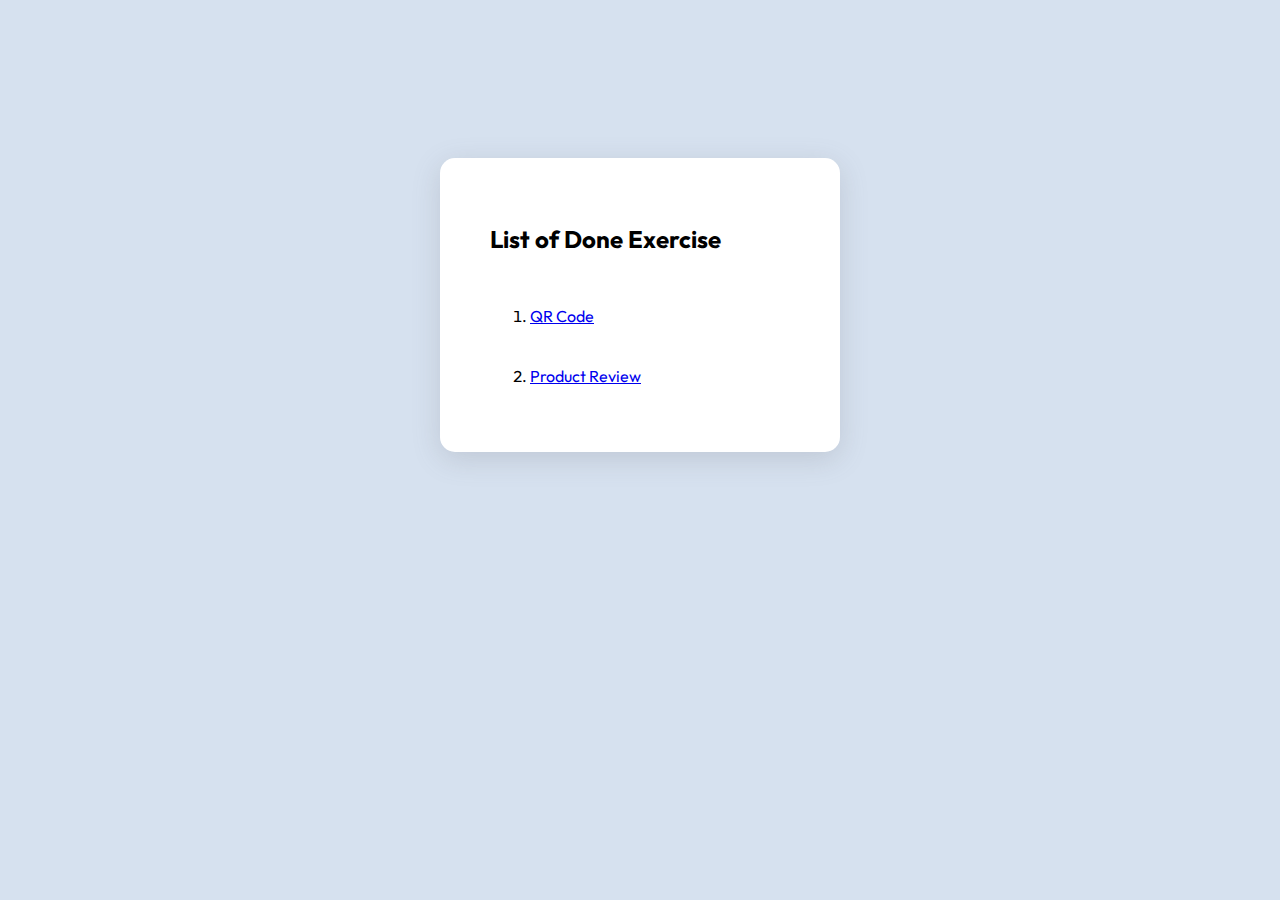
==== index.html @ ad4464ac "initial commit" ====
<!DOCTYPE html>
<html>
  <head> 
    
  <title>Challenge #1 </title>
  <meta name="viewport" content="width=device-width, initial-scale=1.0">
    <link rel="preconnect" href="https://fonts.googleapis.com">
    <link rel="preconnect" href="https://fonts.gstatic.com" crossorigin>
    <link href="https://fonts.googleapis.com/css2?family=Outfit&display=swap" rel="stylesheet">
    <link rel="stylesheet" href="style.css">
  </head>
  <body>
 
    <div id="main">
      
      <p><span class="title"> List of Done Exercise</span></p> <br>
      <ol>
        <li> <a href="qrcode/index.html"> QR Code </a> </li>  <br> <br> 
        <li> <a href="product-preview-challenge/index.html"> Product Review </a> </li> 
      </ol>
    </div>
  </body>

</html>
---- style.css ----
body {
  background-color:#d6e1ef;
  font-family: 'Outfit', sans-serif;
  height:100%;
  display: flex;
  flex-direction: row;
  align-items: center;
  justify-content: center;
}



#main {
  box-shadow: rgba(100, 100, 111, 0.2) 0px 7px 29px 0px;
  width:300px;
  height:auto;
  background-color:white;
  padding: 50px;
  border-radius: 15px;
  margin-top:150px;
  
}
.qr-img {
  object-fit: contain;
  width:100%;
  height: 300px;
  border-radius: 15px;
  
}

#second-div{
  padding: 10px;
}

h1{
  font-size:22px;
  text-align: center;
  
}

.title {
  font-size:24px;
  font-weight: bold;
}

button{
  display: block;
  padding: 15px;
  color: white;
  background-color: black;
  font-family: montserrat;
}
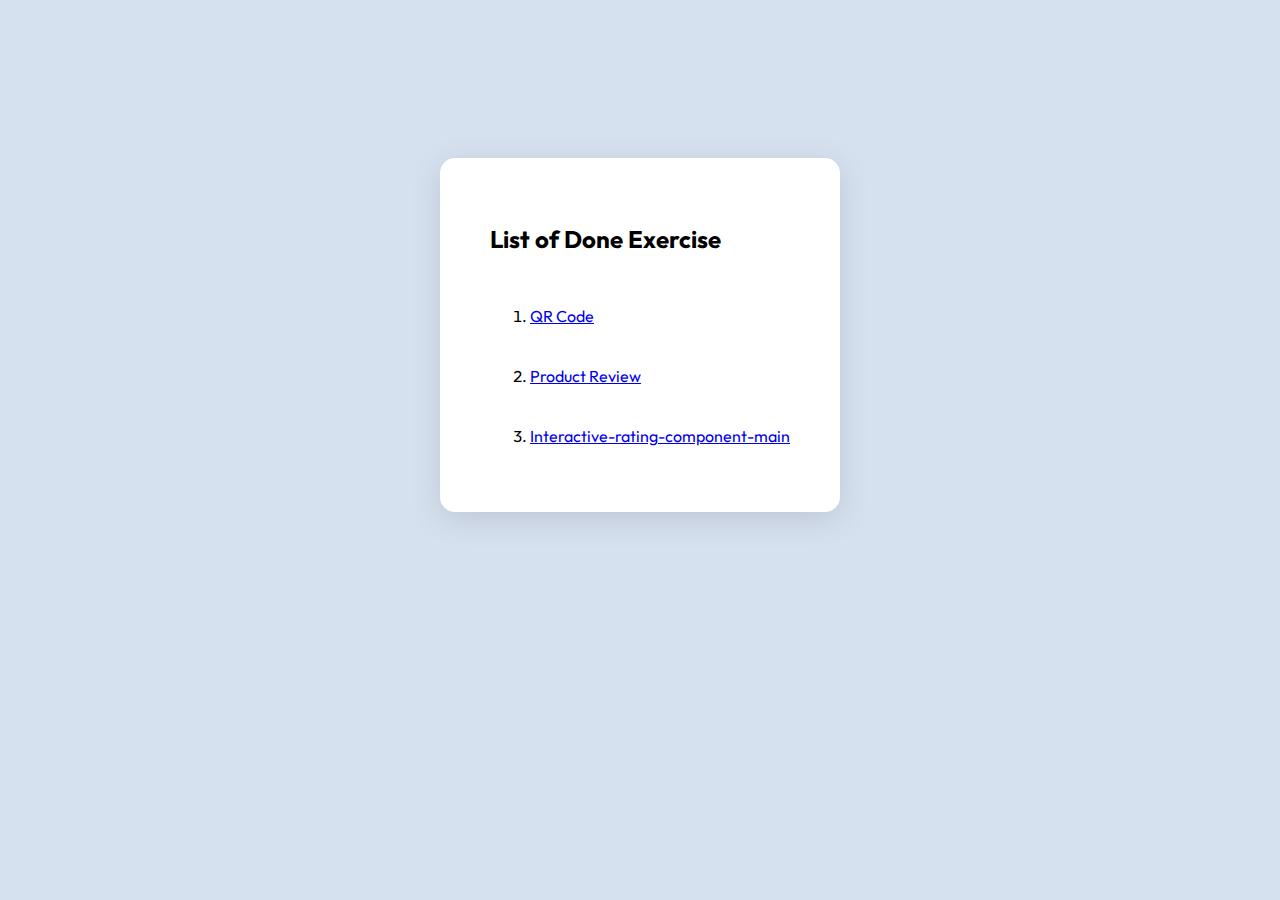
==== commit 197ba243: "add new solution-interactive rating" ====
--- a/index.html
+++ b/index.html
@@ -16,7 +16,8 @@
       <p><span class="title"> List of Done Exercise</span></p> <br>
       <ol>
         <li> <a href="qrcode/index.html"> QR Code </a> </li>  <br> <br> 
-        <li> <a href="product-preview-challenge/index.html"> Product Review </a> </li> 
+        <li> <a href="product-preview-challenge/index.html"> Product Review </a> </li> <br> <br> 
+        <li> <a href="interactive-rating-component-main/index.html">Interactive-rating-component-main</a></li>
       </ol>
     </div>
   </body>
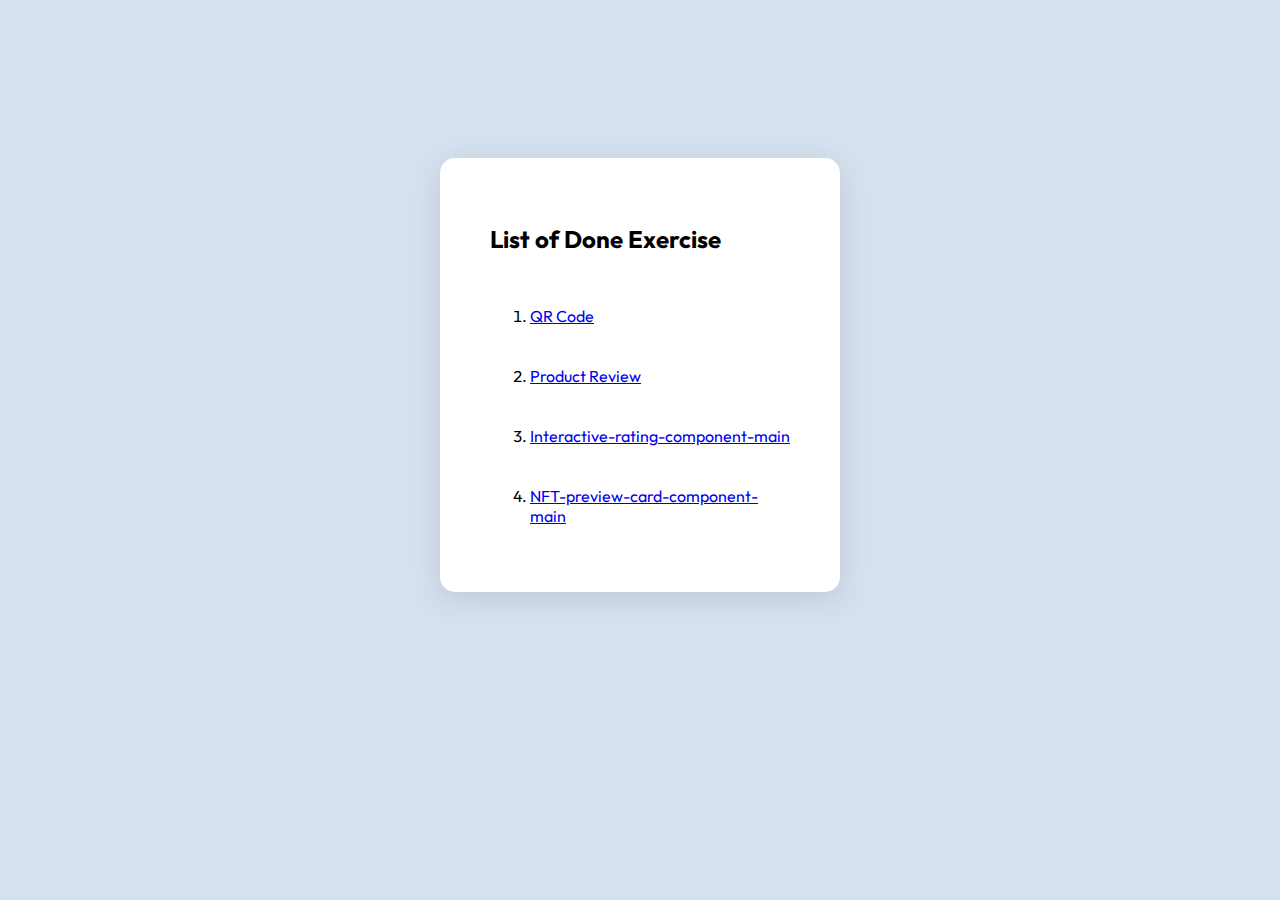
==== commit 1640eb7c: "added nft preview card" ====
--- a/index.html
+++ b/index.html
@@ -17,7 +17,8 @@
       <ol>
         <li> <a href="qrcode/index.html"> QR Code </a> </li>  <br> <br> 
         <li> <a href="product-preview-challenge/index.html"> Product Review </a> </li> <br> <br> 
-        <li> <a href="interactive-rating-component-main/index.html">Interactive-rating-component-main</a></li>
+        <li> <a href="interactive-rating-component-main/index.html">Interactive-rating-component-main</a></li> <br> <br> 
+        <li> <a href="nft-preview-card-component-main/index.html">NFT-preview-card-component-main</a></li>
       </ol>
     </div>
   </body>
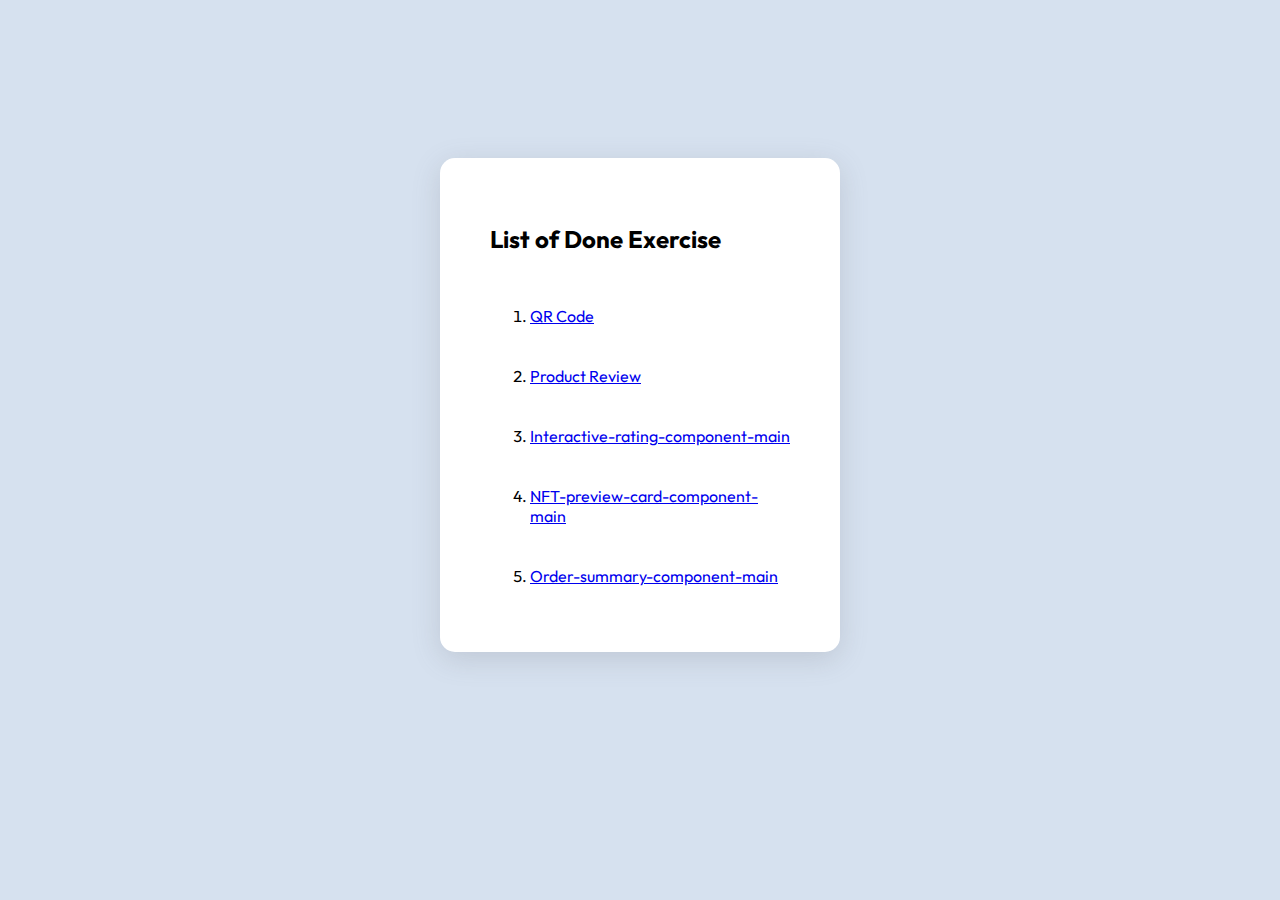
==== commit c25b24f8: "added order-summary" ====
--- a/index.html
+++ b/index.html
@@ -18,7 +18,8 @@
         <li> <a href="qrcode/index.html"> QR Code </a> </li>  <br> <br> 
         <li> <a href="product-preview-challenge/index.html"> Product Review </a> </li> <br> <br> 
         <li> <a href="interactive-rating-component-main/index.html">Interactive-rating-component-main</a></li> <br> <br> 
-        <li> <a href="nft-preview-card-component-main/index.html">NFT-preview-card-component-main</a></li>
+        <li> <a href="nft-preview-card-component-main/index.html">NFT-preview-card-component-main</a></li> <br> <br>
+        <li> <a href="order-summary-component-main/index.html">Order-summary-component-main</a></li>
       </ol>
     </div>
   </body>
